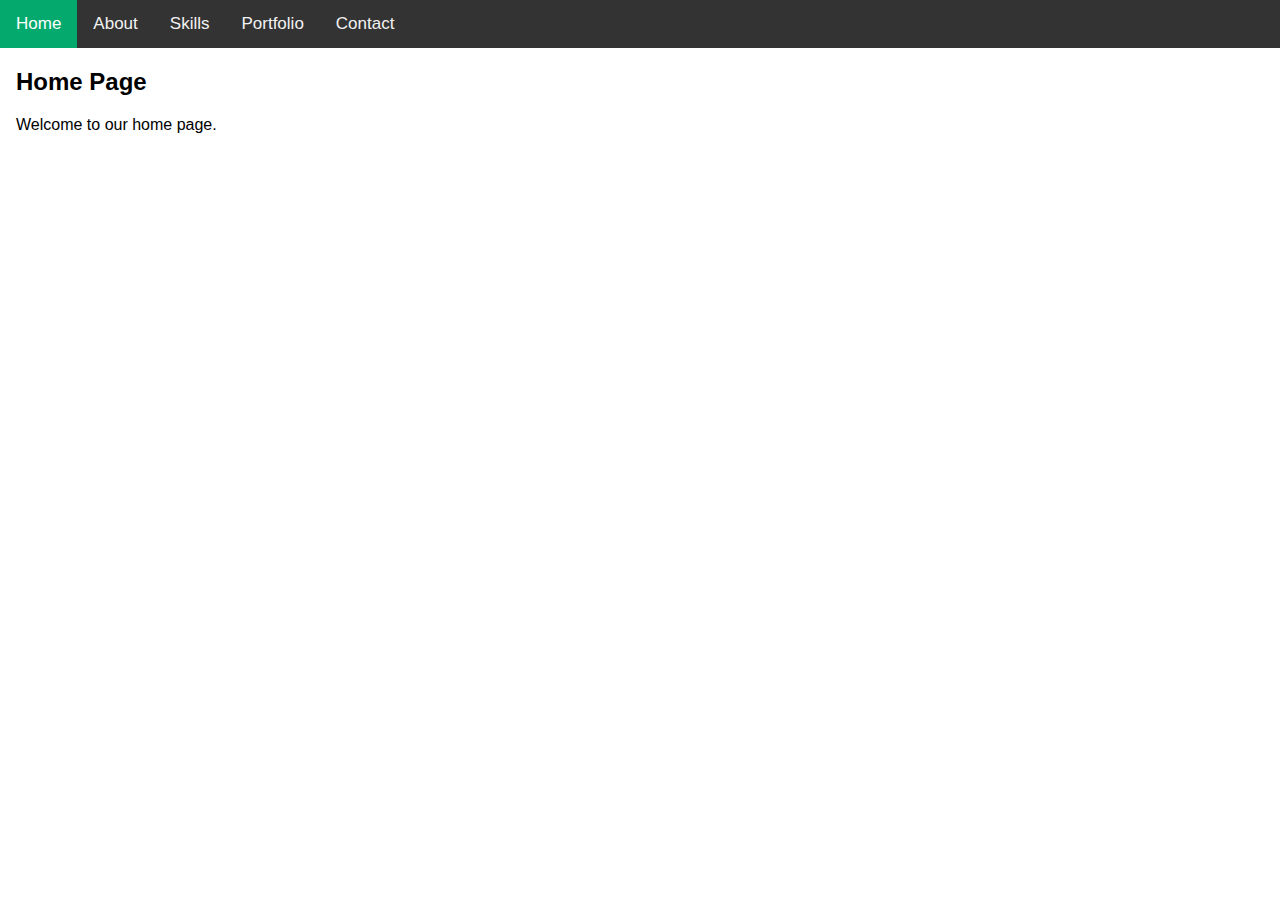
==== index.html @ 1c71202d "Add files via upload" ====
<!DOCTYPE html>
<html>
<head>
    <meta name="viewport" content="width=device-width, initial-scale=1">
    <link rel="stylesheet" href="https://cdnjs.cloudflare.com/ajax/libs/font-awesome/4.7.0/css/font-awesome.min.css">
    <link rel="stylesheet" href="styles.css">
    <title>Home Page</title>
</head>
<body>

<div class="topnav" id="myTopnav">
    <a href="index.html" class="active">Home</a>
    <a href="about.html">About</a>
    <a href="skills.html">Skills</a>
    <a href="portfolio.html">Portfolio</a>
    <a href="contact.html">Contact</a>
    <a href="javascript:void(0);" class="icon" onclick="myFunction()">
        <i class="fa fa-bars"></i>
    </a>
</div>

<div style="padding-left:16px">
    <h2>Home Page</h2>
    <p>Welcome to our home page.</p>
</div>

<script src="scripts.js"></script>

</body>
</html>
---- styles.css ----
body {
    margin: 0;
    font-family: Arial, Helvetica, sans-serif;
}

.topnav {
    overflow: hidden;
    background-color: #333;
}

.topnav a {
    float: left;
    display: block;
    color: #f2f2f2;
    text-align: center;
    padding: 14px 16px;
    text-decoration: none;
    font-size: 17px;
}

.topnav a:hover {
    background-color: #ddd;
    color: black;
}

.topnav a.active {
    background-color: #04AA6D;
    color: white;
}

.topnav .icon {
    display: none;
}

@media screen and (max-width: 600px) {
    .topnav a:not(:first-child) {
        display: none;
    }
    .topnav a.icon {
        float: right;
        display: block;
    }
}

@media screen and (max-width: 600px) {
    .topnav.responsive {
        position: relative;
    }
    .topnav.responsive .icon {
        position: absolute;
        right: 0;
        top: 0;
    }
    .topnav.responsive a {
        float: none;
        display: block;
        text-align: left;
    }
}
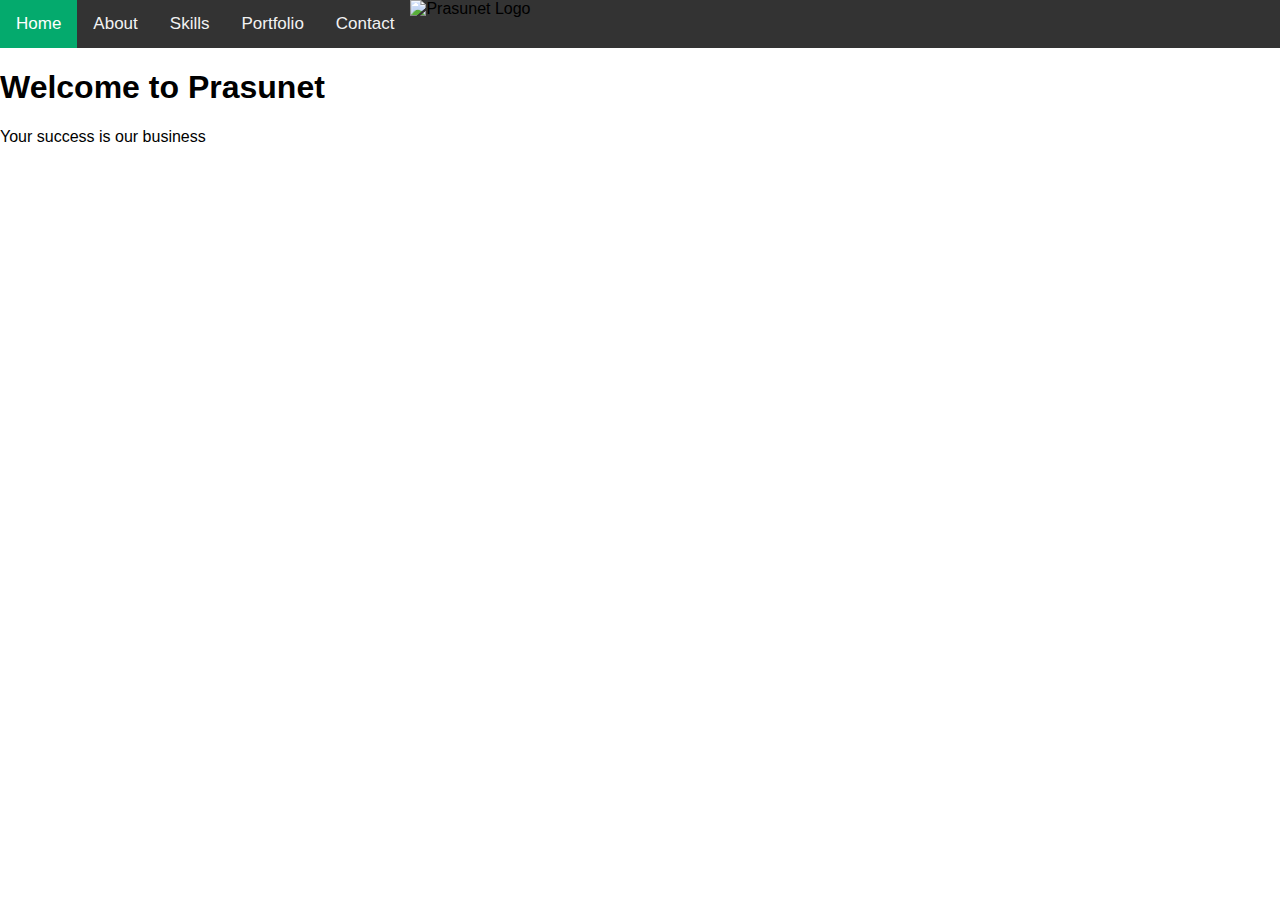
==== commit 574c99e0: "Update index.html" ====
--- a/index.html
+++ b/index.html
@@ -1,14 +1,16 @@
 <!DOCTYPE html>
-<html>
+<html lang="en">
 <head>
-    <meta name="viewport" content="width=device-width, initial-scale=1">
+    <meta charset="UTF-8">
+    <meta name="viewport" content="width=device-width, initial-scale=1.0">
     <link rel="stylesheet" href="https://cdnjs.cloudflare.com/ajax/libs/font-awesome/4.7.0/css/font-awesome.min.css">
     <link rel="stylesheet" href="styles.css">
-    <title>Home Page</title>
+    <title>Prasunet Home Page</title>
 </head>
 <body>
 
 <div class="topnav" id="myTopnav">
+    <img src="logo.jpg" alt="Prasunet Logo" class="logo">
     <a href="index.html" class="active">Home</a>
     <a href="about.html">About</a>
     <a href="skills.html">Skills</a>
@@ -19,10 +21,15 @@
     </a>
 </div>
 
-<div style="padding-left:16px">
-    <h2>Home Page</h2>
-    <p>Welcome to our home page.</p>
+<div class="header">
+    <h1>Welcome to Prasunet</h1>
+    <p>Your success is our business</p>
 </div>
+
+
+       
+         
+            
 
 <script src="scripts.js"></script>
 
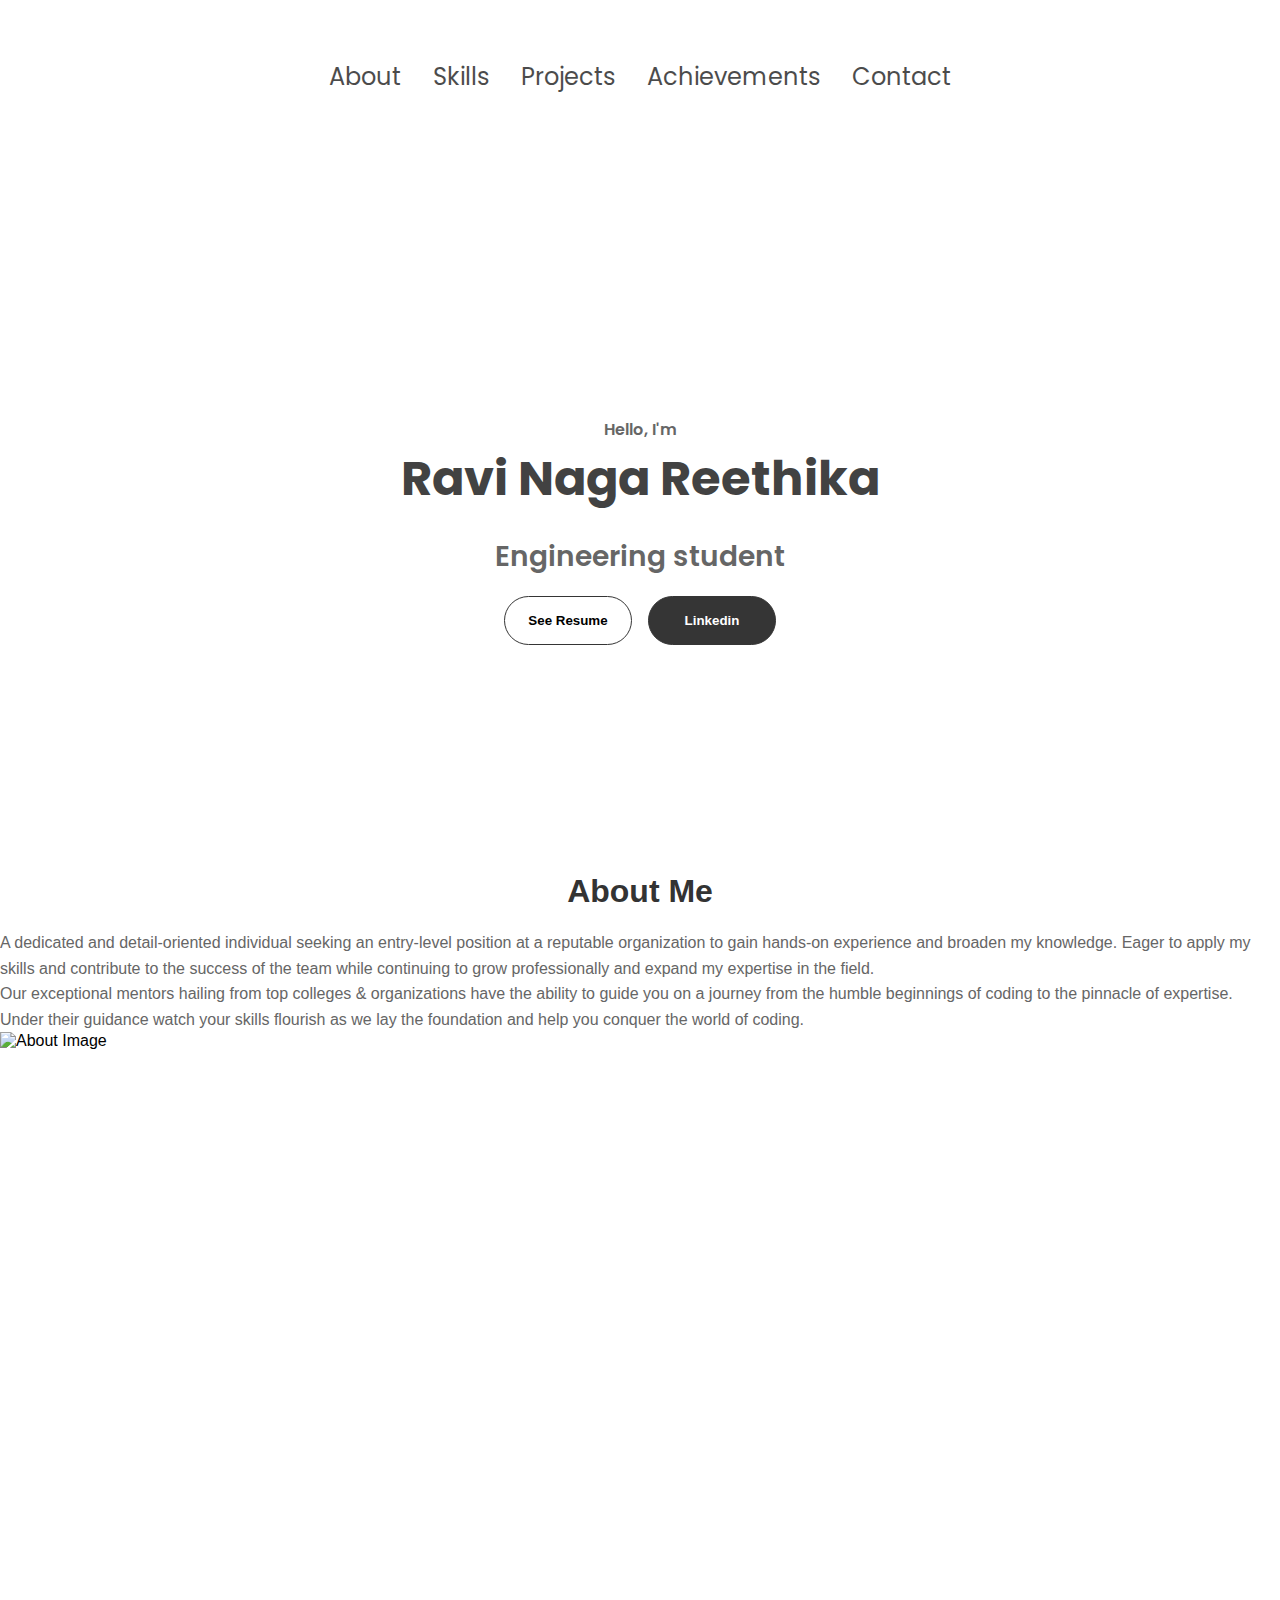
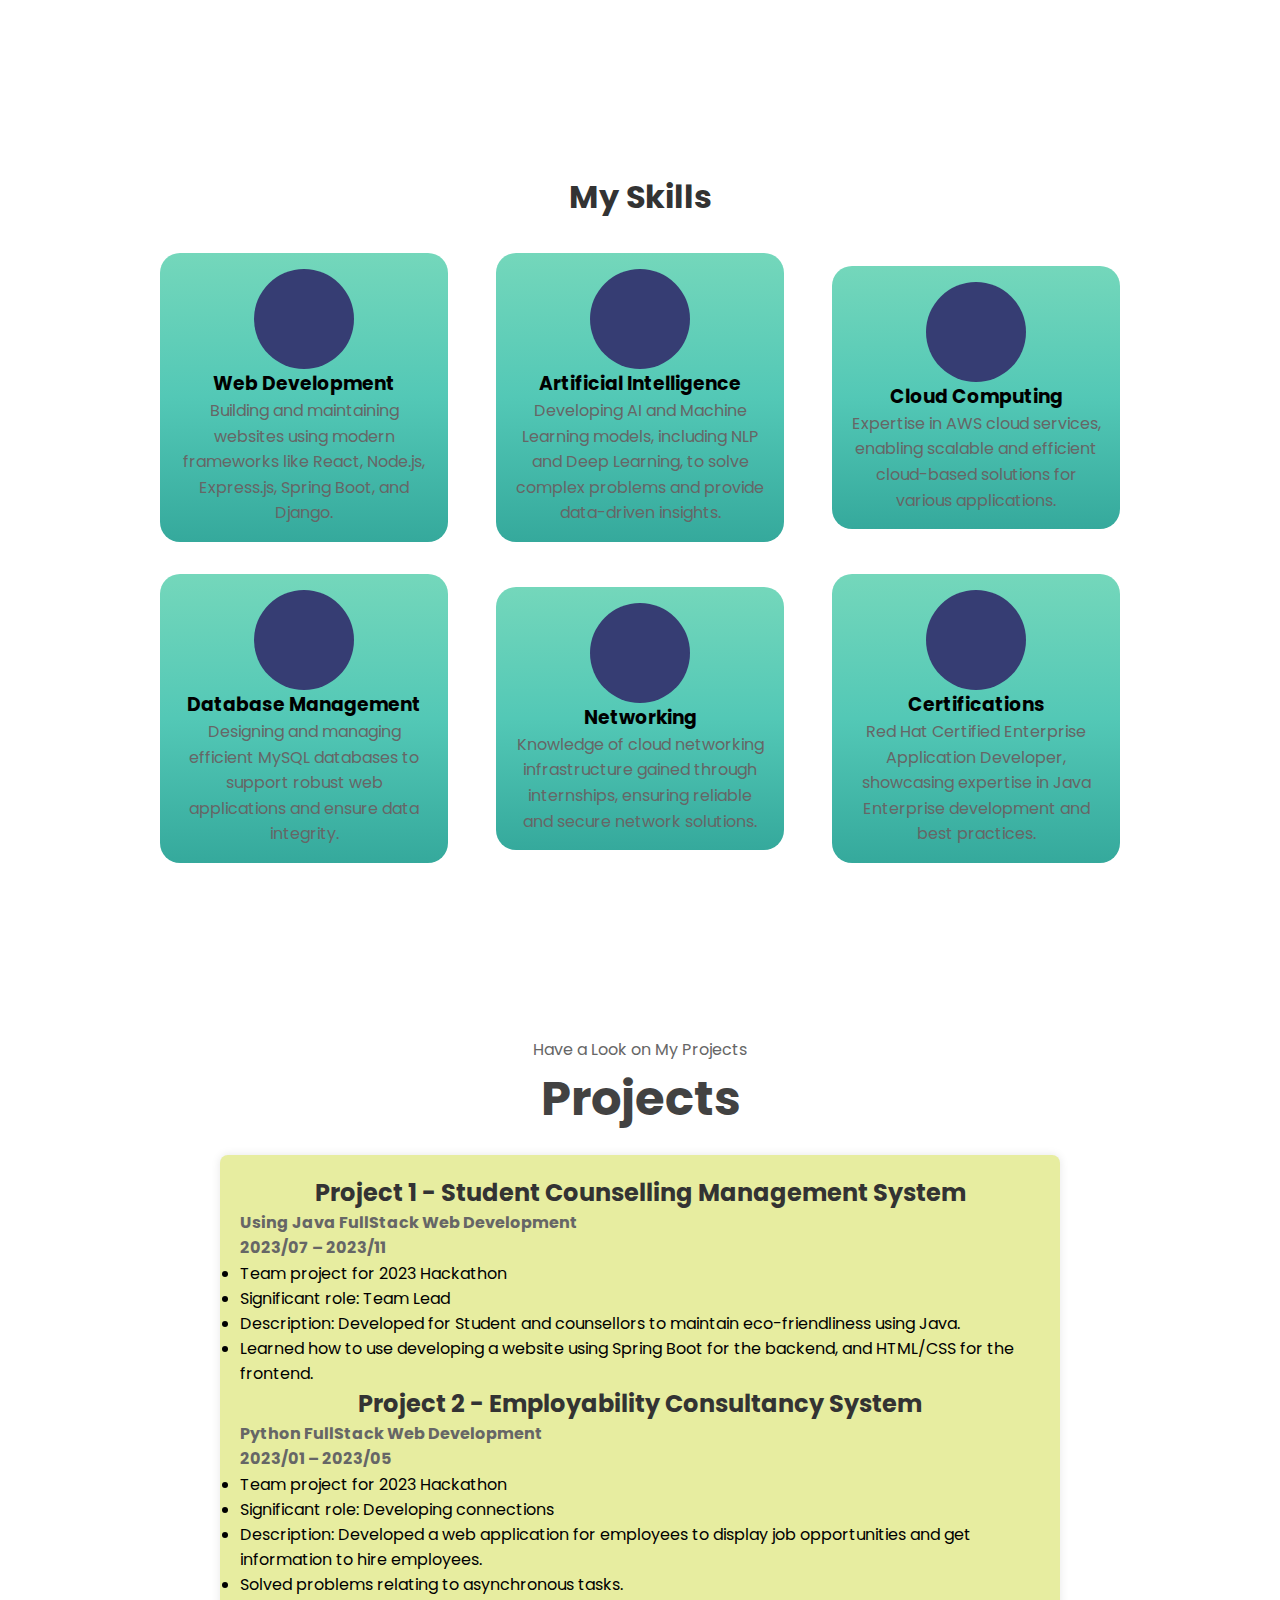
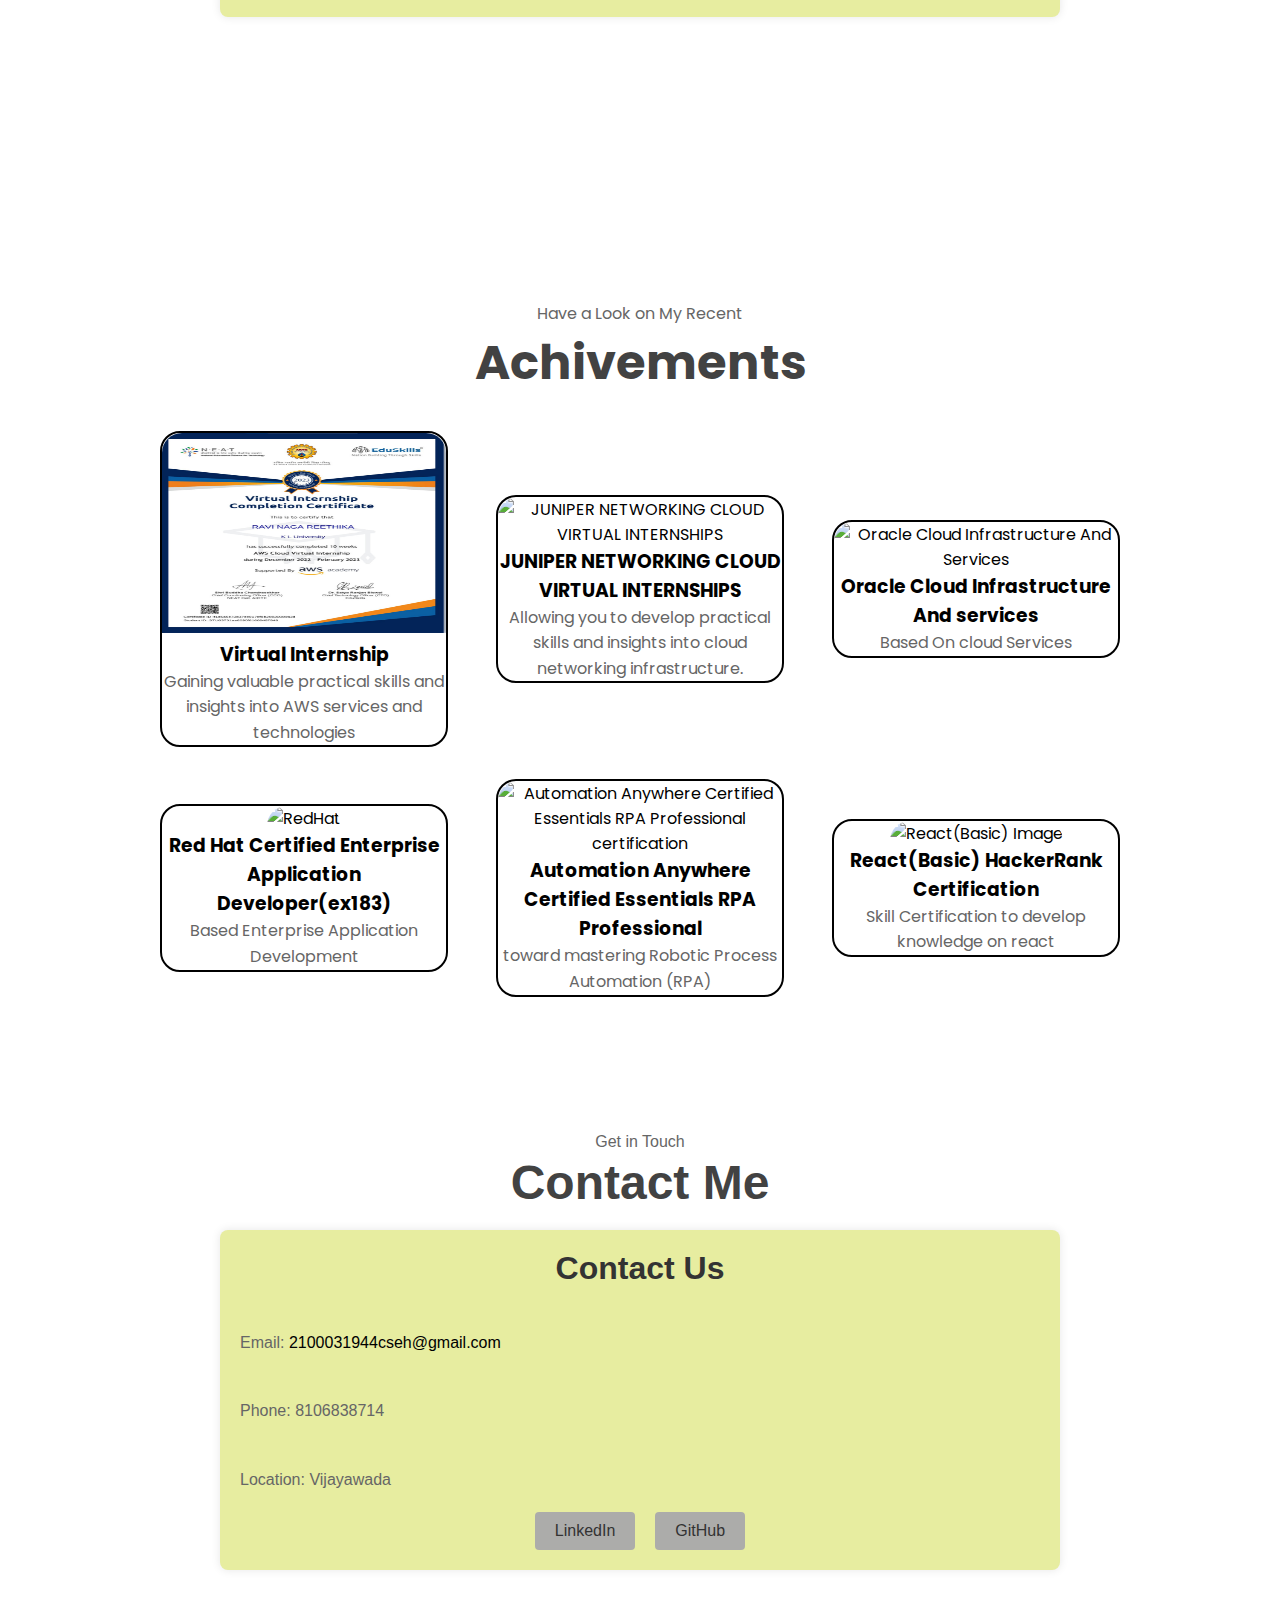
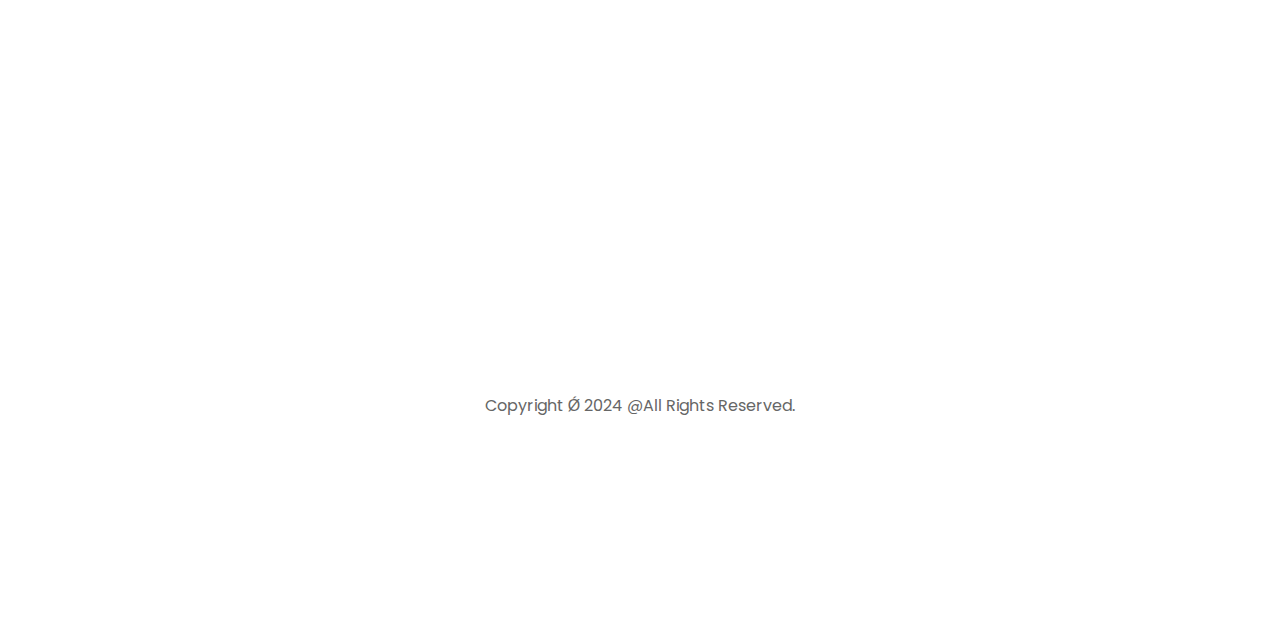
==== commit d7fd90e8: "Add files via upload" ====
--- a/index.html
+++ b/index.html
@@ -1,37 +1,327 @@
 <!DOCTYPE html>
 <html lang="en">
+
 <head>
     <meta charset="UTF-8">
     <meta name="viewport" content="width=device-width, initial-scale=1.0">
-    <link rel="stylesheet" href="https://cdnjs.cloudflare.com/ajax/libs/font-awesome/4.7.0/css/font-awesome.min.css">
-    <link rel="stylesheet" href="styles.css">
-    <title>Prasunet Home Page</title>
+    <title>Portfolio</title>
+    <link rel="stylesheet" href="style.css">
+    <link rel="stylesheet" href="https://cdnjs.cloudflare.com/ajax/libs/font-awesome/6.4.2/css/all.min.css" integrity="sha512-z3gLpd7yknf1YoNbCzqRKc4qyor8gaKU1qmn+CShxbuBusANI9QpRohGBreCFkKxLhei6S9CQXFEbbKuqLg0DA==" crossorigin="anonymous" referrerpolicy="no-referrer" />
 </head>
+
 <body>
-
-<div class="topnav" id="myTopnav">
-    <img src="logo.jpg" alt="Prasunet Logo" class="logo">
-    <a href="index.html" class="active">Home</a>
-    <a href="about.html">About</a>
-    <a href="skills.html">Skills</a>
-    <a href="portfolio.html">Portfolio</a>
-    <a href="contact.html">Contact</a>
-    <a href="javascript:void(0);" class="icon" onclick="myFunction()">
-        <i class="fa fa-bars"></i>
-    </a>
-</div>
-
-<div class="header">
-    <h1>Welcome to Prasunet</h1>
-    <p>Your success is our business</p>
-</div>
-
-
-       
-         
+    <title>My Portfolio</title>
+
+
+
+
+
+<nav id="desktop-nav">
+    
+    
+    <div>
+        <ul class="nav-links">
+            <li><a href="#about">About</a></li>
+            <li><a href="#Skills">Skills</a></li>
+            <li><a href="#Projects">Projects</a></li>
+            <li><a href="#Achivements">Achievements</a></li>
+            <li><a href="#contact">Contact</a></li>
+        </ul>
+    </div>
+</nav>
+<nav id="hamburger-nav">
+    <div class="logo">Ravi Naga Reethika</div>
+    <div class="hamburger-menu">
+        <div class="hamburger-icon">
+            <span></span>
+            <span></span>
+            <span></span>
+        </div>
+        <div class="menu-links">
+            <li><a href="#about">About</a></li>
+            <li><a href="#Skills">Skills</a></li>
+            <li><a href="#Projects">Projects</a></li>
+            <li><a href="#Achivements">Achivements</a></li>
+            <li><a href="#contact">Contact</a></li>
+        </div>
+    </div>
+</nav>
+<section id="profile">
+    
+    <div class="section__text">
+        <p class="section__text__p1">Hello, I'm</p>
+        <h1 class="title">Ravi Naga Reethika</h1>
+        <p class="section__text__p2">Engineering student</p>
+        <div class="btn-container">
+            <a href="https://flowcv.com/resume/hlhpcbjli4" target="_blank" rel="noopener">
+                <button class="btn btn-color-2">
+                    See Resume
+
+                </button>
+            </a>
+            <a href="https://www.linkedin.com/in/naga-reethika-ravi-a7623a226/" target="_blank" rel="noopener">
+                <button class="btn btn-color-1">
+                    Linkedin
+
+                </button>
+            </a>
             
-
-<script src="scripts.js"></script>
-
+        </div>
+        
+    </div>
+</section>
+<section id="about" class="about"> 
+    <div class="about-text"> 
+        <h1 class="my-heading">About Me</h1> 
+        <p class="lead-para"> 
+            A dedicated and detail-oriented individual seeking an entry-level position at a reputable organization to gain hands-on
+experience and broaden my knowledge. Eager to apply my skills and contribute to the success of the team while continuing
+to grow professionally and expand my expertise in the field.
+        </p> 
+        <p> 
+            Our exceptional mentors hailing from top 
+            colleges & organizations have the 
+            ability to guide you on a journey from 
+            the humble beginnings of coding to 
+            the pinnacle of expertise. Under their 
+            guidance watch your skills flourish 
+            as we lay the foundation and help you 
+            conquer the world of coding. 
+        </p> 
+    </div> 
+    <div class="about-image"> 
+        <img src="./images/profile1.jpg" alt="About Image"> 
+    </div> 
+</section> 
+<section class="Skills" id="Skills"> 
+    <div class="Skills-heading"> 
+        <h1 class="my-heading text-center">My Skills</h1> 
+    </div> 
+    <div class="Skills-content"> 
+        <div class="my-row"> 
+            <div class="my-col"> 
+                <div class="my-card"> 
+                    <div class="icon"> 
+                        <i class="fa-solid fa-code"></i> 
+                    </div> 
+                    <h3 class="greet-heading blue-text">Web Development</h3> 
+                    <p class="small-para"> 
+                        Building and maintaining websites using modern frameworks like React, Node.js, Express.js, Spring Boot, and Django. 
+                    </p> 
+                </div> 
+            </div> 
+            <div class="my-col"> 
+                <div class="my-card"> 
+                    <div class="icon"> 
+                        <i class="fas fa-brain"></i> 
+                    </div> 
+                    <h3 class="greet-heading blue-text">Artificial Intelligence</h3> 
+                    <p class="small-para"> 
+                        Developing AI and Machine Learning models, including NLP and Deep Learning, to solve complex problems and provide data-driven insights.
+                    </p> 
+                </div> 
+            </div> 
+            <div class="my-col"> 
+                <div class="my-card"> 
+                    <div class="icon"> 
+                        <i class="fas fa-cloud"></i> 
+                    </div> 
+                    <h3 class="greet-heading blue-text">Cloud Computing</h3> 
+                    <p class="small-para"> 
+                        Expertise in AWS cloud services, enabling scalable and efficient cloud-based solutions for various applications.
+                    </p> 
+                </div> 
+            </div> 
+        </div> 
+        <div class="my-row"> 
+            <div class="my-col"> 
+                <div class="my-card"> 
+                    <div class="icon"> 
+                        <i class="fas fa-database"></i> 
+                    </div> 
+                    <h3 class="greet-heading blue-text">Database Management</h3> 
+                    <p class="small-para"> 
+                        Designing and managing efficient MySQL databases to support robust web applications and ensure data integrity.
+                    </p> 
+                </div> 
+            </div> 
+            <div class="my-col"> 
+                <div class="my-card"> 
+                    <div class="icon"> 
+                        <i class="fas fa-network-wired"></i> 
+                    </div> 
+                    <h3 class="greet-heading blue-text">Networking</h3> 
+                    <p class="small-para"> 
+                        Knowledge of cloud networking infrastructure gained through internships, ensuring reliable and secure network solutions.
+                    </p> 
+                </div> 
+            </div> 
+            <div class="my-col"> 
+                <div class="my-card"> 
+                    <div class="icon"> 
+                        <i class="fas fa-certificate"></i> 
+                    </div> 
+                    <h3 class="greet-heading blue-text">Certifications</h3> 
+                    <p class="small-para"> 
+                        Red Hat Certified Enterprise Application Developer, showcasing expertise in Java Enterprise development and best practices.
+                    </p> 
+                </div> 
+            </div> 
+        </div> 
+    </div> 
+</section>
+<!-- Projects section  -->
+<section id="Projects">
+    <p class="section__text__p1">Have a Look on My Projects</p>
+    <h1 class="title">Projects</h1>
+    <div class="container">
+        <div class="project">
+            <h2>Project 1 - Student Counselling Management System</h2>
+            <p><strong>Using Java FullStack Web Development</strong></p>
+            <p><strong>2023/07 – 2023/11</strong></p>
+            <ul>
+                <li>Team project for 2023 Hackathon</li>
+                <li>Significant role: Team Lead</li>
+                <li>Description: Developed for Student and counsellors to maintain eco-friendliness using Java.</li>
+                <li>Learned how to use developing a website using Spring Boot for the backend, and HTML/CSS for the frontend.</li>
+            </ul>
+            <!-- Add images, links, or further details about the project -->
+        </div>
+    
+        <div class="project">
+            <h2>Project 2 - Employability Consultancy System</h2>
+            <p><strong>Python FullStack Web Development</strong></p>
+            <p><strong>2023/01 – 2023/05</strong></p>
+            <ul>
+                <li>Team project for 2023 Hackathon</li>
+                <li>Significant role: Developing connections</li>
+                <li>Description: Developed a web application for employees to display job opportunities and get information to hire employees.</li>
+                <li>Solved problems relating to asynchronous tasks.</li>
+            </ul>
+            <!-- Add images, links, or further details about the project -->
+        </div>
+    </div>
+</section>
+<!-- Achivements section  -->
+<section id="Achivements">
+    <p class="section__text__p1">Have a Look on My Recent</p>
+    <h1 class="title">Achivements</h1>
+    <div class="portfolio-content"> 
+        <div class="my-row"> 
+            <div class="my-col"> 
+                <div class="my-card port-card"> 
+                    <div class="image"> 
+                        <img src="./images/cloud.jpg"
+                            alt="AWS CLOUD VIRTUAL INTERNSHIP"> 
+                    </div> 
+                    <h3 class="greet-heading blue-text">Virtual Internship</h3> 
+                    <p class="small-para blue-text">Gaining valuable practical skills and insights into AWS services and technologies</p> 
+                </div> 
+            </div> 
+            <div class="my-col"> 
+                <div class="my-card port-card"> 
+                    <div class="image"> 
+                        <img src="./Images/juniper.jpg"
+                            alt="JUNIPER NETWORKING CLOUD VIRTUAL INTERNSHIPS"> 
+                    </div> 
+                    <h3 class="greet-heading blue-text">JUNIPER NETWORKING CLOUD VIRTUAL INTERNSHIPS</h3> 
+                    <p class="small-para blue-text">Allowing you to develop practical skills and insights into cloud networking infrastructure.</p> 
+                </div> 
+            </div> 
+            <div class="my-col"> 
+                <div class="my-card port-card"> 
+                    <div class="image"> 
+                        <img src="./Images/OracleCloud Infrastructure.jpg"
+                            alt="Oracle Cloud Infrastructure And Services"> 
+                    </div> 
+                    <h3 class="greet-heading blue-text">Oracle Cloud Infrastructure And services</h3> 
+                    <p class="small-para blue-text">Based On cloud Services</p> 
+                </div> 
+            </div> 
+        </div> 
+        <div class="my-row"> 
+            <div class="my-col"> 
+                <div class="my-card port-card"> 
+                    <div class="image"> 
+                        <img src="./Images/redhat.jpeg"
+                            alt="RedHat"> 
+                    </div> 
+                    <h3 class="greet-heading blue-text">Red Hat Certified Enterprise Application Developer(ex183)</h3> 
+                    <p class="small-para blue-text">Based Enterprise Application Development</p> 
+                </div> 
+            </div> 
+            <div class="my-col"> 
+                <div class="my-card port-card"> 
+                    <div class="image"> 
+                        <img src="./Images/rpa.jpg"
+                            alt=" Automation Anywhere Certified Essentials RPA Professional certification"> 
+                    </div> 
+                    <h3 class="greet-heading blue-text"> Automation Anywhere Certified Essentials RPA Professional </h3> 
+                    <p class="small-para blue-text">toward mastering Robotic Process Automation (RPA)</p> 
+                </div> 
+            </div> 
+            <div class="my-col"> 
+                <div class="my-card port-card"> 
+                    <div class="image"> 
+                        <img src="./Images/React.jpeg"
+                            alt="React(Basic)  Image"> 
+                    </div> 
+                    <h3 class="greet-heading blue-text">React(Basic) HackerRank Certification</h3> 
+                    <p class="small-para blue-text">Skill Certification to develop knowledge on react</p> 
+                </div> 
+            </div> 
+        </div> 
+    
+    </div> 
+    
+</section>
+
+
+<!-- contact section  -->
+
+<section id="contact">
+    <p class="section__text__p1">Get in Touch</p>
+    <h1 class="title">Contact Me</h1>
+    <div class="container">
+        <h1>Contact Us</h1>
+    
+        <div class="contact-info">
+            <i class="fa fa-envelope"></i>
+            <p>Email: <a href="mailto:2100031944cseh@gmail.com">2100031944cseh@gmail.com</a></p>
+        </div>
+    
+        <div class="contact-info">
+            <i class="fa fa-phone"></i>
+            <p>Phone: 8106838714</p>
+        </div>
+    
+        <div class="contact-info">
+            <i class="fa fa-map-marker"></i>
+            <p>Location: Vijayawada</p>
+        </div>
+    
+        <div class="contact-links">
+            <a href="https://linkedin.com/in/naga-reethika-ravi-a7623a226" target="_blank">LinkedIn</a>
+            <a href="https://github.com/NagaReethika" target="_blank">GitHub</a>
+        </div>
+    </div>
+</section>
+
+<!-- footer section  -->
+
+<footer>
+    
+    
+    <p>Copyright &#510; 2024 @All Rights Reserved.</p>
+</footer>
+    
+
+    
+    
+
+    
+
+    <script src="scripts.js"></script>
 </body>
+
 </html>
--- a/style.css
+++ b/style.css
@@ -0,0 +1,510 @@
+@import url("https://fonts.googleapis.com/css2?family=Poppins:wght@300;400;500;600&amp;display=swap");
+* {
+  margin: 0;
+  padding: 0;
+}
+
+body {
+  font-family: "Poppins", sans-serif;
+   overflow-x: hidden;
+  /* font-family: 'Nunito', sans-serif; */
+
+}
+
+html {
+  scroll-behavior: smooth;
+}
+
+p {
+  color: rgb(85, 85, 85);
+}
+
+/* TRANSITION */
+
+a,
+.btn {
+  transition: all 300ms ease;
+}
+
+/* DESKTOP NAV */
+
+nav,
+.nav-links {
+  display: flex;
+}
+
+nav {
+  justify-content: space-around;
+  align-items: center;
+  height: 17vh;
+}
+
+.nav-links {
+  gap: 2rem;
+  list-style: none;
+  font-size: 1.5rem;
+  opacity: .7;
+}
+
+a {
+  color: black;
+  text-decoration: none;
+  text-decoration-color: white;
+}
+
+a:hover {
+  color: grey;
+  text-decoration: underline;
+  text-underline-offset: 1rem;
+  text-decoration-color: rgb(181, 181, 181);
+}
+
+.logo {
+  font-size: 2rem;
+  opacity: .85;
+}
+
+.logo:hover {
+  cursor: default;
+}
+
+/* HAMBURGER MENU */
+
+#hamburger-nav {
+  display: none;
+}
+
+.hamburger-menu {
+  position: relative;
+  display: inline-block;
+}
+
+.hamburger-icon {
+  display: flex;
+  flex-direction: column;
+  justify-content: space-between;
+  height: 24px;
+  width: 30px;
+  cursor: pointer;
+}
+
+.hamburger-icon span {
+  width: 100%;
+  height: 2px;
+  background-color: black;
+  transition: all 0.3 ease-in-out;
+}
+
+.menu-links {
+  position: absolute;
+  top: 100%;
+  right: 0;
+  background-color: white;
+  width: fit-content;
+  max-height: 0;
+  overflow: hidden;
+  transition: all 0.3 ease-in-out;
+}
+
+.menu-links a {
+  display: block;
+  padding: 10px;
+  text-align: center;
+  font-size: 1.5rem;
+  color: black;
+  text-decoration: none;
+  transition: all 0.3 ease-in-out;
+}
+
+.menu-links li {
+  list-style: none;
+}
+
+.menu-links.open {
+  max-height: 300px;
+}
+
+.hamburger-icon.open span:first-child {
+  transform: rotate(45deg) translate(10px, 5px);
+}
+
+.hamburger-icon.open span:nth-child(2) {
+  opacity: 0;
+}
+
+.hamburger-icon.open span:last-child {
+  transform: rotate(-45deg) translate(10px, -5px);
+}
+
+.hamburger-icon span:first-child {
+  transform: none;
+}
+
+.hamburger-icon span:first-child {
+  opacity: 1;
+}
+
+.hamburger-icon span:first-child {
+  transform: none;
+}
+
+/* SECTIONS */
+
+section {
+  padding-top: 4vh;
+  height: 96vh;
+  margin: 0 10rem;
+  box-sizing: border-box;
+  min-height: fit-content;
+}
+
+.section-container {
+  display: flex;
+}
+
+/* PROFILE SECTION */
+
+#profile {
+  display: flex;
+  justify-content: center;
+  gap: 5rem;
+  height: 80vh;
+}
+#profile1{
+  border-radius: 50%;
+  /* width: 23rem;
+  height: 23rem; */
+}
+
+.section__pic-container {
+  display: flex;
+  height: 300px;
+  width: 300px;
+  margin: auto 0;
+}
+
+.section__text {
+  align-self: center;
+  text-align: center;
+}
+
+.section__text p {
+  font-weight: 600;
+}
+
+.section__text__p1 {
+  text-align: center;
+}
+
+.section__text__p2 {
+  font-size: 1.75rem;
+  margin-bottom: 1rem;
+}
+
+.title {
+  font-size: 3rem;
+  text-align: center;
+  opacity: .92;
+  /* margin-bottom: 2rem; */
+
+}
+
+#socials-container {
+  display: flex;
+  justify-content: center;
+  margin-top: 1rem;
+  gap: 1rem;
+}
+
+/* ICONS */
+
+.icon {
+  cursor: pointer;
+  height: 2rem;
+  /* opacity: ; */
+}
+
+/* BUTTONS */
+
+.btn-container {
+  display: flex;
+  justify-content: center;
+  gap: 1rem;
+}
+
+.btn {
+  font-weight: 600;
+  transition: all 300ms ease;
+  padding: 1rem;
+  width: 8rem;
+  border-radius: 2rem;
+  /* font-weight: normal; */
+}
+a .btn {
+  font-weight: 600;
+  transition: all 300ms ease;
+  padding: 1rem;
+  width: 8rem;
+  border-radius: 2rem;
+}
+
+.btn-color-1,
+.btn-color-2 {
+  border: rgb(53, 53, 53) 0.1rem solid;
+}
+
+.btn-color-1:hover,
+.btn-color-2:hover {
+  cursor: pointer;
+}
+
+.btn-color-1,
+.btn-color-2:hover {
+  background: rgb(53, 53, 53);
+  color: white;
+}
+
+.btn-color-1:hover {
+  background: rgb(0, 0, 0);
+}
+
+.btn-color-2 {
+  background: none;
+}
+
+.btn-color-2:hover {
+  border: rgb(255, 255, 255) 0.1rem solid;
+}
+
+.btn-container {
+  gap: 1rem;
+}
+
+/* ABOUT SECTION */
+
+#about {
+  position: relative;
+}
+
+.about { 
+	font-family: Arial, sans-serif;
+            margin: 0;
+            padding: 0;
+            box-sizing: border-box;
+} 
+
+.container {
+  max-width: 800px;
+  margin: 0 auto;
+  padding: 20px;
+  background-color: #e7eda0;
+  box-shadow: 0 0 10px rgba(0, 0, 0, 0.1);
+  border-radius: 8px;
+  margin-top: 20px;
+}
+h1, h2 {
+  text-align: center;
+  color: #333;
+}
+p {
+  line-height: 1.6;
+  color: #666;
+}
+.team-member {
+  display: flex;
+  align-items: center;
+  margin-bottom: 20px;
+}
+.team-member img {
+  width: 100px;
+  height: 100px;
+  border-radius: 50%;
+  margin-right: 20px;
+}
+.team-member .info {
+  flex: 1;
+}
+.team-member h3 {
+  margin: 0;
+  color: #333;
+}
+.team-member p {
+  margin: 5px 0;
+  color: #666;
+}
+/* EXPERIENCE SECTION */
+
+#experience {
+  position: relative;
+}
+
+.services { 
+	display: flex; 
+	align-items: center; 
+	justify-content: center; 
+	flex-direction: column; 
+	margin: 4.8rem 0; 
+	padding: 0 5rem; 
+} 
+
+.my-row { 
+	display: flex; 
+	align-items: center; 
+	justify-content: space-between; 
+	margin: 2rem 0; 
+} 
+
+.my-row .my-col { 
+	text-align: center; 
+	width: 30%; 
+} 
+
+.my-card { 
+	text-align: center; 
+	display: flex; 
+	flex-direction: column; 
+	align-items: center; 
+	justify-content: center; 
+	border-radius: 20px; 
+	background-image: linear-gradient(#74D7BB, #53C8B6, #35A99C); 
+	padding: 1rem; 
+} 
+
+.icon { 
+	height: 100px; 
+	width: 100px; 
+	border-radius: 50%; 
+	background-color: #363D73; 
+	display: flex; 
+	align-items: center; 
+	justify-content: center; 
+} 
+
+.icon svg { 
+	font-size: 30px; 
+	color: #fff; 
+} 
+/* PROJECTS SECTION */
+
+#projects {
+  position: relative;
+}
+
+.portfolio { 
+	margin: 4.8rem 0; 
+	padding: 0 5rem; 
+} 
+
+.port-card { 
+	padding: 0 !important; 
+	background: none !important; 
+	border: 2px solid #000; 
+} 
+
+.port-card .image { 
+	width: 100%; 
+} 
+
+.port-card .image img { 
+	height: 200px; 
+	width: 100%; 
+	border-top-right-radius: 20px; 
+	border-top-left-radius: 20px; 
+} 
+/* blog  */
+
+.blog-img {
+  border-radius: 1rem;
+  width: 150px;
+  height: 150px;
+  object-fit: cover;
+  /* height: 25rem; */
+  /* width: 100%; */
+  /* display: block; */
+  margin: auto;
+
+}
+
+/* CONTACT */
+
+#contact {
+  font-family: Arial, sans-serif;
+            margin: 0;
+            padding: 0;
+            box-sizing: border-box;
+}
+
+.container {
+  max-width: 800px;
+  margin: 0 auto;
+  padding: 20px;
+  background-color: #e7eda0;
+  box-shadow: 0 0 10px rgba(0, 0, 0, 0.1);
+  border-radius: 8px;
+  margin-top: 20px;
+}
+
+h1 {
+  text-align: center;
+  margin-bottom: 20px;
+  color: #333;
+}
+.contact-info {
+  margin-bottom: 20px;
+}
+.contact-info i {
+  margin-right: 10px;
+  font-size: 20px;
+  color: #555;
+}
+.contact-info p {
+  margin: 0;
+  font-size: 16px;
+  color: #666;
+}
+.contact-links {
+  display: flex;
+  justify-content: center;
+  margin-top: 20px;
+}
+.contact-links a {
+  display: inline-block;
+  text-align: center;
+  text-decoration: none;
+  color: #333;
+  background-color: #acacaa;
+  padding: 10px 20px;
+  margin: 0 10px;
+  border-radius: 4px;
+  transition: background-color 0.3s ease;
+}
+.contact-links a:hover {
+  background-color: #def3b3;
+}
+
+/* FOOTER SECTION */
+
+footer {
+  height: 26vh;
+  margin: 0 1rem;
+}
+
+footer p {
+  text-align: center;
+}
+
+
+.highlight{
+  font-weight: bolder;
+}
+
+
+/* theme */
+.dark-mode{
+  background-color: rgb(43, 43, 43);
+  color: aliceblue;
+}
+
+.whiteText{
+  color: aliceblue;
+}